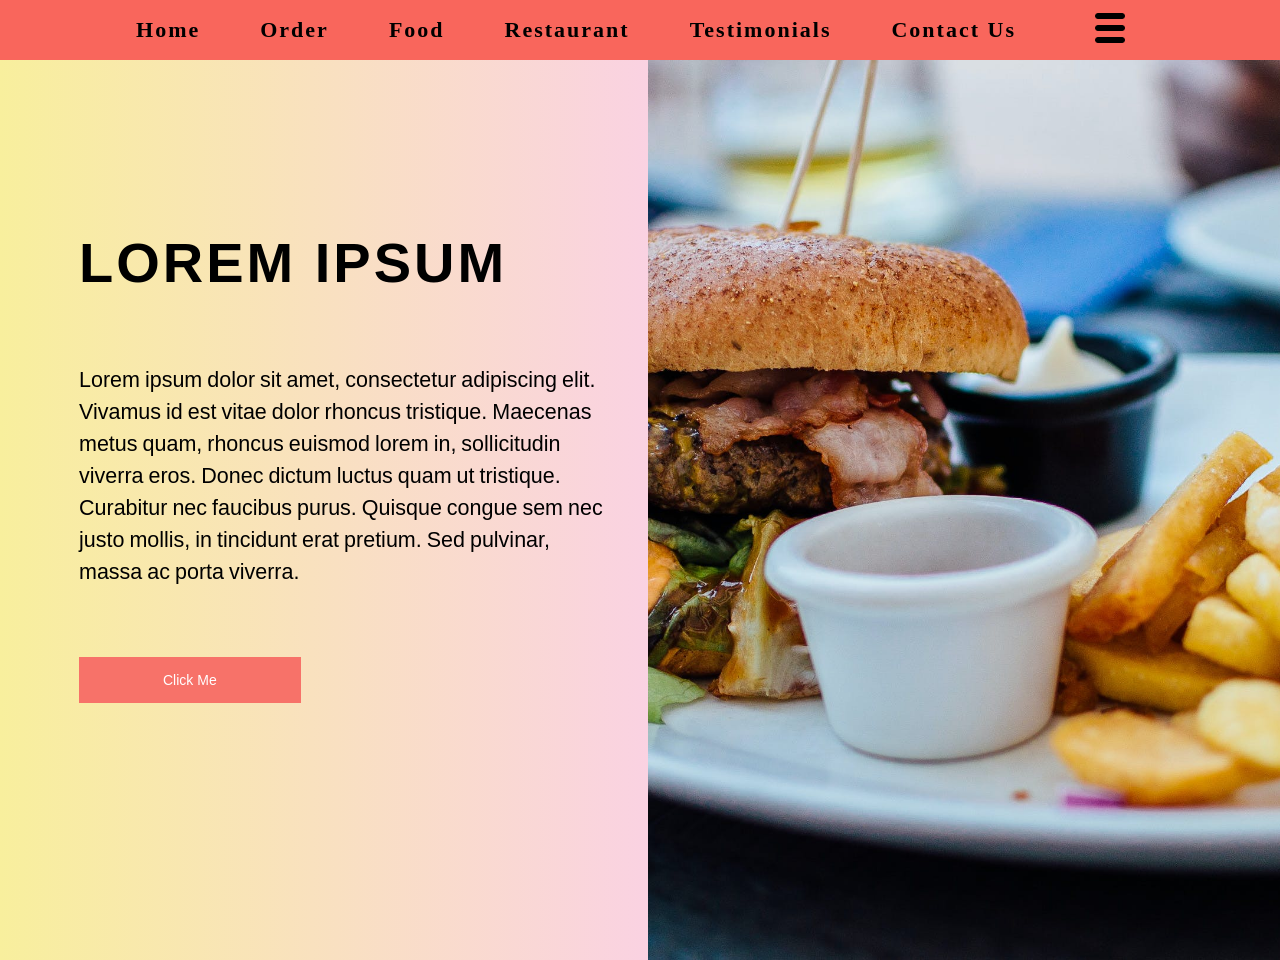
==== index.html @ 53a7e62b "image change" ====
<!-- <!DOCTYPE html>
<html>

<head>
    <style>
        body {
            margin: 0;
            font-family: Arial, Helvetica, sans-serif;
        }

        .topnav {
            overflow: hidden;
            background-color: #f9665c;
            position: sticky;
            top: 0;
            display: flex;
            justify-content: center;
            height: 60px;
            align-items: center;
            font-family: 'Times New Roman';
            font-weight: bold;
        }

        .topnav a {
            color: black;
            text-align: center;
            padding: 18px 5px;
            text-decoration: none;
            font-size: 22px;
            font-weight: bold;
            margin: 0 25px;
            line-height: 1;
            letter-spacing: 2px;
        }

        .topnav a:hover {
            color: black;
        }

        .topnav img {
            height: 48px;
            width: auto;
            padding: 40px 1px;
        }

        .container {
            display: flex;
            height: 100vh;

        }

        .content {
            flex: 0.9;
            padding: 40px;
            box-sizing: border-box;
            overflow-y: auto;
            background: linear-gradient(to right, #f8ef9d, #fad2e2);
        }

        .section-image {
            flex: 1;
            background-image: url('./pic1.jpg');
            background-size: cover;
            background-position: center;
        }

        .content h1 {
            font-size: 3.5em;
            font-family: Arial, Helvetica, sans-serif;
            letter-spacing: 3px;
            margin-top: 130px;
            margin-bottom: 12px;
            margin-left: 39px;
        }

        .content p {
            font-size: 21.5px;
            margin-top: 69px;
            margin-bottom: 53px;
            margin-left: 39px;
            font-family: Arial, Helvetica, sans-serif;
            line-height: 32px;
            box-sizing: content-box;
            font-style: normal;
            word-spacing: -1px;
        }

        .button {
            background-color: #f77269;
            border: none;
            color: white;
            padding: 15px 84px;
            text-align: center;
            text-decoration: none;
            display: inline-block;
            font-size: 14px;
            margin: 16px 2px;
            cursor: pointer;
            margin-left: 39px;
        }

        @media (max-width: 768px) {
            .container {
                flex-direction: column;
            }

            .section-image {
                height: 50vh;

            }

            .content {
                height: 50vh;
            }
        }
    </style>
</head>

<body>
    <div class="topnav">
        <a class="active" href="#home"><strong>Home</strong></a>
        <a href="#news"><strong>Order</strong></a>
        <a href="#contact">Food</a>
        <a href="#about">Restaurant</a>
        <a href="#about">Testimonials</a>
        <a href="#about">Contact Us</a>
        <a><img src="menu-bar.png" alt="menu-bar"></a>
    </div>

    <div class="container">
        <div class="content">
            <h1>LOREM IPSUM</h1>
            <p>Lorem ipsum dolor sit amet, consectetur adipiscing elit. Vivamus
                id est vitae dolor rhoncus tristique. Maecenas metus quam,
                rhoncus euismod lorem in, sollicitudin viverra eros. Donec
                dictum luctus quam ut tristique. Curabitur nec faucibus purus.
                Quisque congue sem nec justo mollis, in tincidunt erat pretium.
                Sed pulvinar, massa ac porta viverra.
            </p>
            <a href="#" class="button">Click Me</a>
        </div>

        <div class="section-image">
        </div>
    </div>
</body>

</html> -->

<!-- <!DOCTYPE html>
<html>

<head>
    <style>
        body {
            margin: 0;
            font-family: Arial, Helvetica, sans-serif;
        }

        .topnav {
            overflow: hidden;
            background-color: #f9665c;
            position: sticky;
            top: 0;
            display: flex;
            justify-content: center;
            height: 60px;
            align-items: center;
            font-family: 'Times New Roman';
            font-weight: bold;
        }

        .topnav a {
            color: black;
            text-align: center;
            padding: 18px 5px;
            text-decoration: none;
            font-size: 22px;
            font-weight: bold;
            margin: 0 25px;
            line-height: 1;
            letter-spacing: 2px;
        }

        .topnav a:hover {
            color: black;
        }

        .topnav img {
            height: 48px;
            width: auto;
            padding: 40px 1px;
        }

        .container {
            display: flex;
            height: 100vh;

        }

        .content {
            flex: 0.9;
            padding: 40px;
            box-sizing: border-box;
            overflow-y: auto;
            background: linear-gradient(to right, #f8ef9d, #fad2e2);
        }

        .section-image {
            flex: 1;
            background-image: url('./pic1.jpg');
            background-size: cover;
            background-position: center;
        }

        .content h1 {
            font-size: 3.5em;
            font-family: Arial, Helvetica, sans-serif;
            letter-spacing: 3px;
            margin-top: 130px;
            margin-bottom: 12px;
            margin-left: 39px;
        }

        .content p {
            font-size: 21.5px;
            margin-top: 69px;
            margin-bottom: 53px;
            margin-left: 39px;
            font-family: Arial, Helvetica, sans-serif;
            line-height: 32px;
            box-sizing: content-box;
            font-style: normal;
            word-spacing: -1px;
        }

        .button {
            background-color: #f77269;
            border: none;
            color: white;
            padding: 15px 84px;
            text-align: center;
            text-decoration: none;
            display: inline-block;
            font-size: 14px;
            margin: 16px 2px;
            cursor: pointer;
            margin-left: 39px;
        }

        @media (max-width: 768px) {
            .container {
                flex-direction: column;
            }

            .section-image {
                height: 50vh;

            }

            .content {
                height: 50vh;
            }
        }
    </style>
</head>

<body>
    <div class="topnav">
        <a class="active" href="#home"><strong>Home</strong></a>
        <a href="#news"><strong>Order</strong></a>
        <a href="#contact">Food</a>
        <a href="#about">Restaurant</a>
        <a href="#about">Testimonials</a>
        <a href="#about">Contact Us</a>
        <a><img src="menu-bar.png" alt="menu-bar"></a>
    </div>

    <div class="container">
        <div class="content">
            <h1>LOREM IPSUM</h1>
            <p>Lorem ipsum dolor sit amet, consectetur adipiscing elit. Vivamus
                id est vitae dolor rhoncus tristique. Maecenas metus quam,
                rhoncus euismod lorem in, sollicitudin viverra eros. Donec
                dictum luctus quam ut tristique. Curabitur nec faucibus purus.
                Quisque congue sem nec justo mollis, in tincidunt erat pretium.
                Sed pulvinar, massa ac porta viverra.
            </p>
            <a href="#" class="button">Click Me</a>
        </div>

        <div class="section-image">
        </div>
    </div>
</body>

</html> -->

<!DOCTYPE html>
<html>

<head>
    <style>
        body {
            margin: 0;
            font-family: Arial, Helvetica, sans-serif;
        }

        .topnav {
            overflow: hidden;
            background-color: #f9665c;
            position: sticky;
            top: 0;
            display: flex;
            justify-content: center;
            height: 60px;
            align-items: center;
            font-family: 'Times New Roman';
            font-weight: bold;
        }

        .topnav a {
            color: black;
            text-align: center;
            padding: 18px 5px;
            text-decoration: none;
            font-size: 22px;
            font-weight: bold;
            margin: 0 25px;
            line-height: 1;
            letter-spacing: 2px;
        }

        .topnav a:hover {
            color: black;
        }

        .topnav img {
            height: 48px;
            width: auto;
            padding: 6px 10px;
        }

        .container {
            display: flex;
            flex-direction: row;
            height: 100vh;
            box-sizing: border-box;
        }

        .content {
            flex: 0.9;
            padding: 40px;
            box-sizing: border-box;
            overflow-y: auto;
            background: linear-gradient(to right, #f8ef9d, #fad2e2);
        }

        .section-image {
            flex: 1;
            background-image: url('./pic1.jpg');
            background-size: cover;
            background-position: center;
        }

        .content h1 {
            font-size: 3.5em;
            font-family: Arial, Helvetica, sans-serif;
            letter-spacing: 3px;
            margin-top: 130px;
            margin-bottom: 12px;
            margin-left: 39px;
        }

        .content p {
            font-size: 21.5px;
            margin-top: 69px;
            margin-bottom: 53px;
            margin-left: 39px;
            font-family: Arial, Helvetica, sans-serif;
            line-height: 32px;
            box-sizing: content-box;
            font-style: normal;
            word-spacing: -1px;
        }

        .button {
            background-color: #f77269;
            border: none;
            color: white;
            padding: 15px 84px;
            text-align: center;
            text-decoration: none;
            display: inline-block;
            font-size: 14px;
            margin: 16px 2px;
            cursor: pointer;
            margin-left: 39px;
        }

        @media (max-width: 1200px) {
            .topnav a {
                font-size: 18px;
                padding: 12px 5px;
                margin: 0 15px;
            }

            .content h1 {
                font-size: 3em;
                margin-top: 100px;
            }

            .content p {
                font-size: 18px;
                margin-top: 50px;
                line-height: 28px;
            }
        }

        @media (max-width: 992px) {
            .topnav a {
                font-size: 16px;
                padding: 10px 5px;
                margin: 0 10px;
            }

            .content h1 {
                font-size: 2.5em;
                margin-top: 80px;
            }

            .content p {
                font-size: 16px;
                margin-top: 40px;
                line-height: 24px;
            }

            .button {
                padding: 10px 50px;
            }
        }

        @media (max-width: 768px) {
            .container {
                flex-direction: column;
                height: auto;
            }

            .section-image {
                height: 50vh;
                background-size: cover;
                background-position: center;
            }

            .content {
                padding: 20px;
            }

            .content h1 {
                font-size: 2em;
                margin-top: 40px;
            }

            .content p {
                font-size: 14px;
                margin-top: 30px;
                line-height: 20px;
            }

            .button {
                padding: 10px 40px;
                font-size: 12px;
            }
        }

        @media (max-width: 576px) {
            .topnav {
                flex-wrap: wrap;
            }

            .topnav a {
                font-size: 14px;
                padding: 8px 5px;
                margin: 0 5px;
            }

            .topnav img {
                height: 36px;
                padding: 6px;
            }

            .content h1 {
                font-size: 1.5em;
                margin-top: 20px;
            }

            .content p {
                font-size: 12px;
                margin-top: 20px;
                line-height: 18px;
            }

            .button {
                padding: 8px 30px;
                font-size: 10px;
            }
        }

        @media (max-width: 480px) {
            .container {
                flex-direction: column;
                height: auto;
            }

            .section-image {
                height: 40vh;
                background-size: cover;
                background-position: center;
            }

            .content {
                padding: 10px;
            }

            .content h1 {
                font-size: 1.2em;
                margin-top: 20px;
            }

            .content p {
                font-size: 12px;
                margin-top: 10px;
                line-height: 16px;
            }

            .button {
                padding: 5px 20px;
                font-size: 10px;
            }
        }
    </style>
</head>

<body>
    <div class="topnav">
        <a class="active" href="#home"><strong>Home</strong></a>
        <a href="#news"><strong>Order</strong></a>
        <a href="#contact">Food</a>
        <a href="#about">Restaurant</a>
        <a href="#about">Testimonials</a>
        <a href="#about">Contact Us</a>
        <a><img src="menu-bar.png" alt="menu-bar"></a>
    </div>

    <div class="container">
        <div class="content">
            <h1>LOREM IPSUM</h1>
            <p>Lorem ipsum dolor sit amet, consectetur adipiscing elit. Vivamus
                id est vitae dolor rhoncus tristique. Maecenas metus quam,
                rhoncus euismod lorem in, sollicitudin viverra eros. Donec
                dictum luctus quam ut tristique. Curabitur nec faucibus purus.
                Quisque congue sem nec justo mollis, in tincidunt erat pretium.
                Sed pulvinar, massa ac porta viverra.
            </p>
            <a href="#" class="button">Click Me</a>
        </div>

        <div class="section-image"></div>
    </div>
</body>

</html>


<!-- <!DOCTYPE html>
<html>

<head>
    <style>
        body {
            margin: 0;
            font-family: Arial, Helvetica, sans-serif;
        }

        .topnav {
            overflow: hidden;
            background-color: #f9665c;
            position: sticky;
            top: 0;
            display: flex;
            justify-content: center;
            height: 60px;
            align-items: center;
            font-family: 'Times New Roman';
            font-weight: bold;
        }

        .topnav a {
            color: black;
            text-align: center;
            padding: 18px 5px;
            text-decoration: none;
            font-size: 22px;
            font-weight: bold;
            margin: 0 25px;
            line-height: 1;
            letter-spacing: 2px;
        }

        .topnav a:hover {
            color: black;
        }

        .topnav img {
            height: 48px;
            width: auto;
            padding: 6px 10px;
        }

        .container {
            display: flex;
            flex-direction: row;
            height: 100vh;
            box-sizing: border-box;
        }

        .content {
            flex: 0.9;
            padding: 40px;
            box-sizing: border-box;
            overflow-y: auto;
            background: linear-gradient(to right, #f8ef9d, #fad2e2);
        }

        .section-image {
            flex: 1;
            background-image: url('./pic1.jpg');
            background-size: cover;
            background-position: center;
        }

        .content h1 {
            font-size: 3.5em;
            font-family: Arial, Helvetica, sans-serif;
            letter-spacing: 3px;
            margin-top: 130px;
            margin-bottom: 12px;
            margin-left: 39px;
        }

        .content p {
            font-size: 21.5px;
            margin-top: 69px;
            margin-bottom: 53px;
            margin-left: 39px;
            font-family: Arial, Helvetica, sans-serif;
            line-height: 32px;
            box-sizing: content-box;
            font-style: normal;
            word-spacing: -1px;
        }

        .button {
            background-color: #f77269;
            border: none;
            color: white;
            padding: 15px 84px;
            text-align: center;
            text-decoration: none;
            display: inline-block;
            font-size: 14px;
            margin: 16px 2px;
            cursor: pointer;
            margin-left: 39px;
        }

        @media (max-width: 1200px) {
            .topnav a {
                font-size: 18px;
                padding: 12px 5px;
                margin: 0 15px;
            }

            .content h1 {
                font-size: 3em;
                margin-top: 100px;
            }

            .content p {
                font-size: 18px;
                margin-top: 50px;
                line-height: 28px;
            }
        }

        @media (max-width: 992px) {
            .topnav a {
                font-size: 16px;
                padding: 10px 5px;
                margin: 0 10px;
            }

            .content h1 {
                font-size: 2.5em;
                margin-top: 80px;
            }

            .content p {
                font-size: 16px;
                margin-top: 40px;
                line-height: 24px;
            }

            .button {
                padding: 10px 50px;
            }
        }

        @media (max-width: 768px) {
            .container {
                flex-direction: column;
            }

            .section-image {
                height: 50vh;
            }

            .content {
                height: 50vh;
                padding: 20px;
            }

            .content h1 {
                font-size: 2em;
                margin-top: 40px;
            }

            .content p {
                font-size: 14px;
                margin-top: 30px;
                line-height: 20px;
            }

            .button {
                padding: 10px 40px;
                font-size: 12px;
            }
        }

        @media (max-width: 576px) {
            .topnav {
                flex-wrap: wrap;
            }

            .topnav a {
                font-size: 14px;
                padding: 8px 5px;
                margin: 0 5px;
            }

            .topnav img {
                height: 36px;
                padding: 6px;
            }

            .content h1 {
                font-size: 1.5em;
                margin-top: 20px;
            }

            .content p {
                font-size: 12px;
                margin-top: 20px;
                line-height: 18px;
            }

            .button {
                padding: 8px 30px;
                font-size: 10px;
            }
        }

        @media (max-width: 480px) {
            .container {
                flex-direction: column;
            }

            .section-image {
                height: 40vh;
                background-size: cover;
                background-position: center;
            }

            .content {
                height: 60vh;
                padding: 10px;
            }

            .content h1 {
                font-size: 1.2em;
                margin-top: 20px;
            }

            .content p {
                font-size: 12px;
                margin-top: 10px;
                line-height: 16px;
            }

            .button {
                padding: 5px 20px;
                font-size: 10px;
            }
        }
    </style>
</head>

<body>
    <div class="topnav">
        <a class="active" href="#home"><strong>Home</strong></a>
        <a href="#news"><strong>Order</strong></a>
        <a href="#contact">Food</a>
        <a href="#about">Restaurant</a>
        <a href="#about">Testimonials</a>
        <a href="#about">Contact Us</a>
        <a><img src="menu-bar.png" alt="menu-bar"></a>
    </div>

    <div class="container">
        <div class="content">
            <h1>LOREM IPSUM</h1>
            <p>Lorem ipsum dolor sit amet, consectetur adipiscing elit. Vivamus
                id est vitae dolor rhoncus tristique. Maecenas metus quam,
                rhoncus euismod lorem in, sollicitudin viverra eros. Donec
                dictum luctus quam ut tristique. Curabitur nec faucibus purus.
                Quisque congue sem nec justo mollis, in tincidunt erat pretium.
                Sed pulvinar, massa ac porta viverra.
            </p>
            <a href="#" class="button">Click Me</a>
        </div>

        <div class="section-image"></div>
    </div>
</body>

</html> -->


<!-- <!DOCTYPE html>
<html>

<head>
    <style>
        body {
            margin: 0;
            font-family: Arial, Helvetica, sans-serif;
        }

        .topnav {
            overflow: hidden;
            background-color: #f9665c;
            position: sticky;
            top: 0;
            display: flex;
            justify-content: center;
            height: 60px;
            align-items: center;
            font-family: 'Times New Roman';
            font-weight: bold;
        }

        .topnav a {
            color: black;
            text-align: center;
            padding: 18px 5px;
            text-decoration: none;
            font-size: 22px;
            font-weight: bold;
            margin: 0 25px;
            line-height: 1;
            letter-spacing: 2px;
        }

        .topnav a:hover {
            color: black;
        }

        .topnav img {
            height: 48px;
            width: auto;
            padding: 6px 10px;
        }

        .container {
            display: flex;
            flex-direction: row;
            height: 100vh;
            box-sizing: border-box;
        }

        .content {
            flex: 0.9;
            padding: 40px;
            box-sizing: border-box;
            overflow-y: auto;
            background: linear-gradient(to right, #f8ef9d, #fad2e2);
        }

        .section-image {
            flex: 1;
            background-image: url('./pic1.jpg');
            background-size: cover;
            background-position: center;
        }

        .content h1 {
            font-size: 3.5em;
            font-family: Arial, Helvetica, sans-serif;
            letter-spacing: 3px;
            margin-top: 130px;
            margin-bottom: 12px;
            margin-left: 39px;
        }

        .content p {
            font-size: 21.5px;
            margin-top: 69px;
            margin-bottom: 53px;
            margin-left: 39px;
            font-family: Arial, Helvetica, sans-serif;
            line-height: 32px;
            box-sizing: content-box;
            font-style: normal;
            word-spacing: -1px;
        }

        .button {
            background-color: #f77269;
            border: none;
            color: white;
            padding: 15px 84px;
            text-align: center;
            text-decoration: none;
            display: inline-block;
            font-size: 14px;
            margin: 16px 2px;
            cursor: pointer;
            margin-left: 39px;
        }

        @media (max-width: 1200px) {
            .topnav a {
                font-size: 18px;
                padding: 12px 5px;
                margin: 0 15px;
            }

            .content h1 {
                font-size: 3em;
                margin-top: 100px;
            }

            .content p {
                font-size: 18px;
                margin-top: 50px;
                line-height: 28px;
            }
        }

        @media (max-width: 992px) {
            .topnav a {
                font-size: 16px;
                padding: 10px 5px;
                margin: 0 10px;
            }

            .content h1 {
                font-size: 2.5em;
                margin-top: 80px;
            }

            .content p {
                font-size: 16px;
                margin-top: 40px;
                line-height: 24px;
            }

            .button {
                padding: 10px 50px;
            }
        }

        @media (max-width: 768px) {
            .container {
                flex-direction: column;
            }

            .section-image {
                height: 50vh;
            }

            .content {
                height: 50vh;
                padding: 20px;
            }

            .content h1 {
                font-size: 2em;
                margin-top: 40px;
            }

            .content p {
                font-size: 14px;
                margin-top: 30px;
                line-height: 20px;
            }

            .button {
                padding: 10px 40px;
                font-size: 12px;
            }
        }

        @media (max-width: 576px) {
            .topnav {
                flex-wrap: wrap;
            }

            .topnav a {
                font-size: 14px;
                padding: 8px 5px;
                margin: 0 5px;
            }

            .topnav img {
                height: 36px;
                padding: 6px;
            }

            .content h1 {
                font-size: 1.5em;
                margin-top: 20px;
            }

            .content p {
                font-size: 12px;
                margin-top: 20px;
                line-height: 18px;
            }

            .button {
                padding: 8px 30px;
                font-size: 10px;
            }
        }

        @media (max-width: 480px) {
            .container {
                flex-direction: column;
            }

            .section-image {
                height: 40vh;
                background-size: contain;
            }

            .content {
                height: 60vh;
                padding: 10px;
            }

            .content h1 {
                font-size: 1.2em;
                margin-top: 20px;
            }

            .content p {
                font-size: 12px;
                margin-top: 10px;
                line-height: 16px;
            }

            .button {
                padding: 5px 20px;
                font-size: 10px;
            }
        }
    </style>
</head>

<body>
    <div class="topnav">
        <a class="active" href="#home"><strong>Home</strong></a>
        <a href="#news"><strong>Order</strong></a>
        <a href="#contact">Food</a>
        <a href="#about">Restaurant</a>
        <a href="#about">Testimonials</a>
        <a href="#about">Contact Us</a>
        <a><img src="menu-bar.png" alt="menu-bar"></a>
    </div>

    <div class="container">
        <div class="content">
            <h1>LOREM IPSUM</h1>
            <p>Lorem ipsum dolor sit amet, consectetur adipiscing elit. Vivamus
                id est vitae dolor rhoncus tristique. Maecenas metus quam,
                rhoncus euismod lorem in, sollicitudin viverra eros. Donec
                dictum luctus quam ut tristique. Curabitur nec faucibus purus.
                Quisque congue sem nec justo mollis, in tincidunt erat pretium.
                Sed pulvinar, massa ac porta viverra.
            </p>
            <a href="#" class="button">Click Me</a>
        </div>

        <div class="section-image"></div>
    </div>
</body>

</html> -->
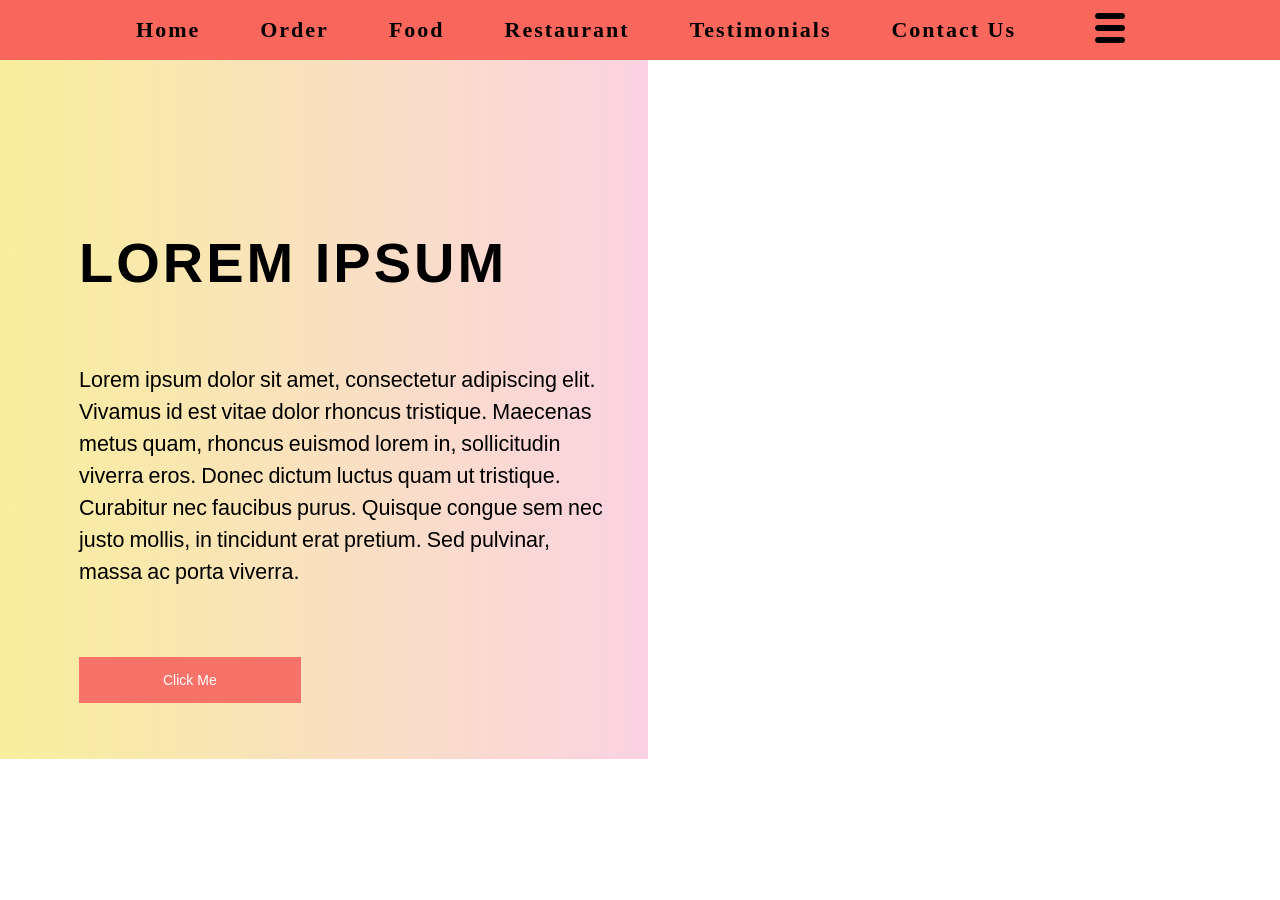
==== commit 7982a4cc: "change in height" ====
--- a/index.html
+++ b/index.html
@@ -344,7 +344,7 @@
         .container {
             display: flex;
             flex-direction: row;
-            height: 100vh;
+            /* height: 100vh; */
             box-sizing: border-box;
         }
 
@@ -361,6 +361,7 @@
             background-image: url('./pic1.jpg');
             background-size: cover;
             background-position: center;
+            height: 100%;
         }
 
         .content h1 {
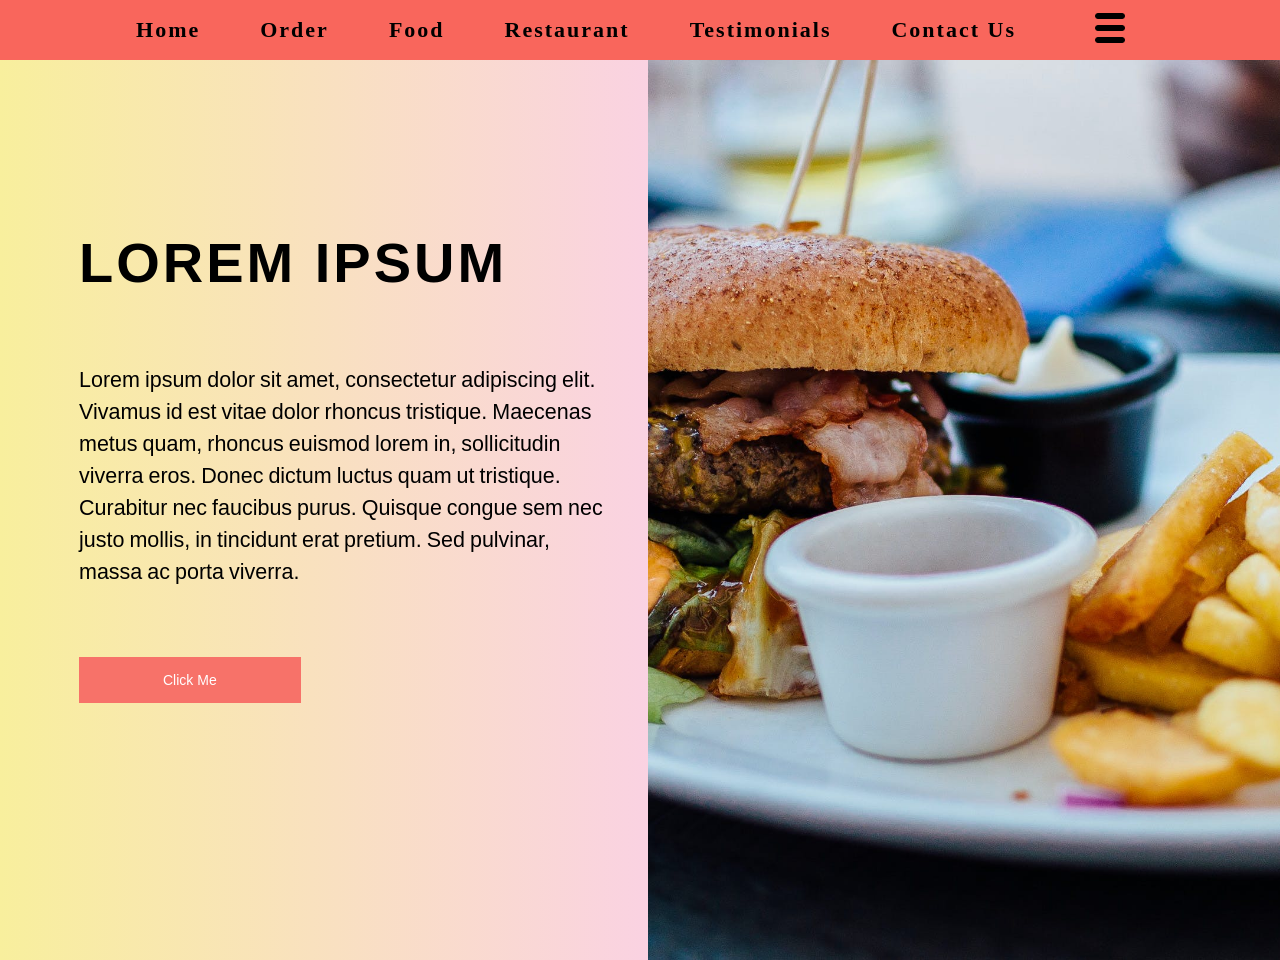
==== commit 49b00492: "chang" ====
--- a/index.html
+++ b/index.html
@@ -296,10 +296,12 @@
 
 </html> -->
 
-<!DOCTYPE html>
+<!-- <!DOCTYPE html>
 <html>
 
 <head>
+    <meta charset="UTF-8">
+    <meta name="viewport" content="width=device-width, initial-scale=1.0">
     <style>
         body {
             margin: 0;
@@ -570,13 +572,15 @@
     </div>
 </body>
 
-</html>
-
-
-<!-- <!DOCTYPE html>
+</html> -->
+
+
+<!DOCTYPE html>
 <html>
 
 <head>
+    <meta charset="UTF-8">
+    <meta name="viewport" content="width=device-width, initial-scale=1.0">
     <style>
         body {
             margin: 0;
@@ -844,7 +848,7 @@
     </div>
 </body>
 
-</html> -->
+</html>
 
 
 <!-- <!DOCTYPE html>
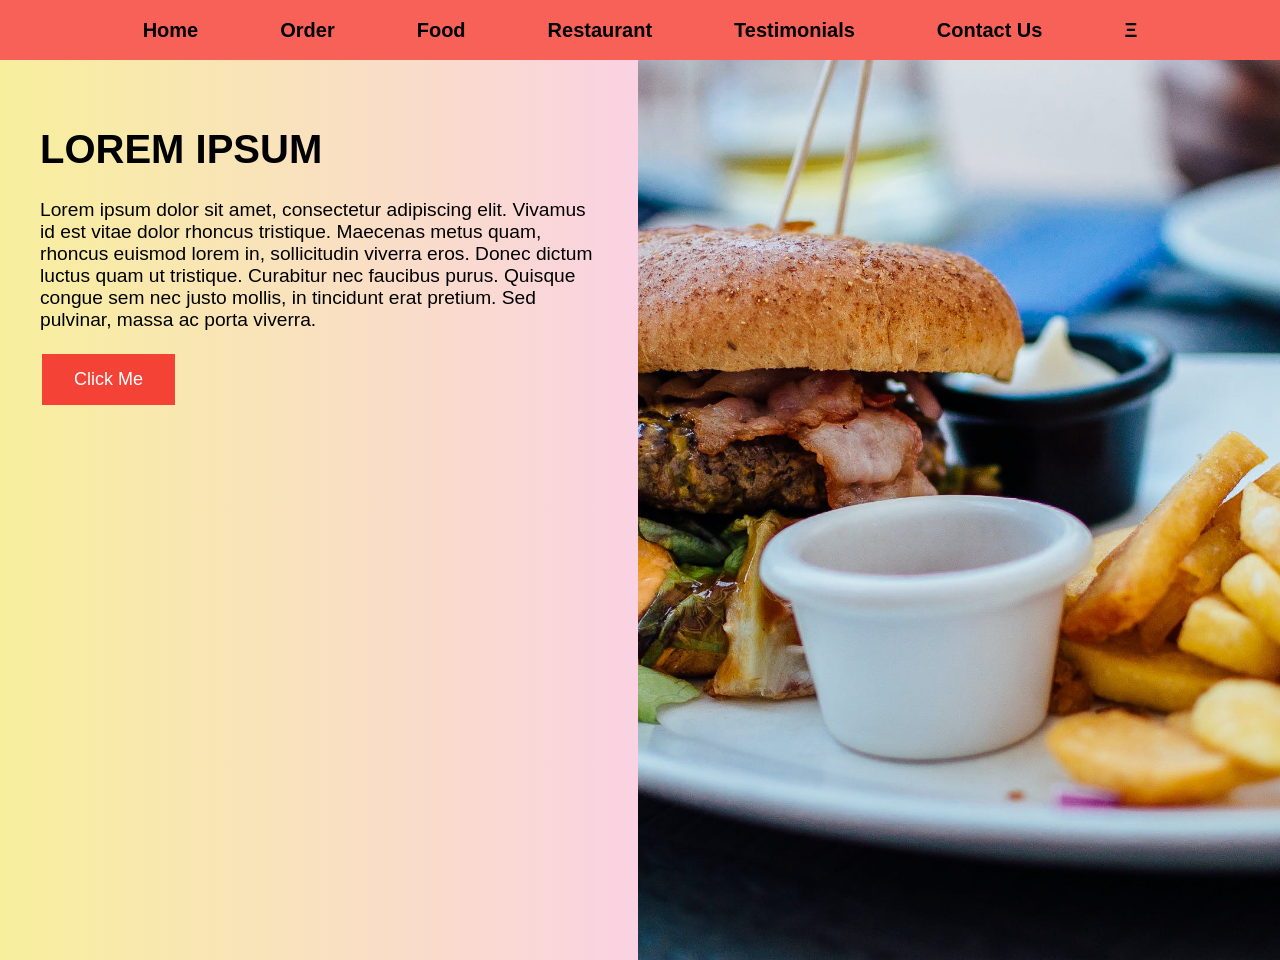
==== commit dbd57387: "chan" ====
--- a/index.html
+++ b/index.html
@@ -575,7 +575,7 @@
 </html> -->
 
 
-<!DOCTYPE html>
+<!-- <!DOCTYPE html>
 <html>
 
 <head>
@@ -848,12 +848,10 @@
     </div>
 </body>
 
-</html>
-
-
-<!-- <!DOCTYPE html>
+</html> -->
+
+<!DOCTYPE html>
 <html>
-
 <head>
     <style>
         body {
@@ -863,48 +861,37 @@
 
         .topnav {
             overflow: hidden;
-            background-color: #f9665c;
+            background-color: #f86157;
             position: sticky;
             top: 0;
             display: flex;
             justify-content: center;
             height: 60px;
             align-items: center;
-            font-family: 'Times New Roman';
-            font-weight: bold;
         }
 
         .topnav a {
             color: black;
             text-align: center;
-            padding: 18px 5px;
+            padding: 20px 16px;
             text-decoration: none;
-            font-size: 22px;
+            font-size: 20px;
             font-weight: bold;
             margin: 0 25px;
             line-height: 1;
-            letter-spacing: 2px;
         }
 
         .topnav a:hover {
             color: black;
-        }
-
-        .topnav img {
-            height: 48px;
-            width: auto;
-            padding: 6px 10px;
         }
 
         .container {
             display: flex;
-            flex-direction: row;
             height: 100vh;
-            box-sizing: border-box;
         }
 
         .content {
-            flex: 0.9;
+            flex: 1;
             padding: 40px;
             box-sizing: border-box;
             overflow-y: auto;
@@ -912,87 +899,61 @@
         }
 
         .section-image {
-            flex: 1;
+            flex: 1.15;
             background-image: url('./pic1.jpg');
             background-size: cover;
             background-position: center;
         }
 
         .content h1 {
-            font-size: 3.5em;
-            font-family: Arial, Helvetica, sans-serif;
-            letter-spacing: 3px;
-            margin-top: 130px;
-            margin-bottom: 12px;
-            margin-left: 39px;
+            font-size: 2.5em;
         }
 
         .content p {
-            font-size: 21.5px;
-            margin-top: 69px;
-            margin-bottom: 53px;
-            margin-left: 39px;
-            font-family: Arial, Helvetica, sans-serif;
-            line-height: 32px;
-            box-sizing: content-box;
-            font-style: normal;
-            word-spacing: -1px;
+            font-size: 1.2em;
         }
 
         .button {
-            background-color: #f77269;
+            background-color: #f44336;
             border: none;
             color: white;
-            padding: 15px 84px;
+            padding: 15px 32px;
             text-align: center;
             text-decoration: none;
             display: inline-block;
-            font-size: 14px;
-            margin: 16px 2px;
+            font-size: 18px;
+            margin: 4px 2px;
             cursor: pointer;
-            margin-left: 39px;
-        }
-
-        @media (max-width: 1200px) {
-            .topnav a {
-                font-size: 18px;
-                padding: 12px 5px;
-                margin: 0 15px;
-            }
-
-            .content h1 {
-                font-size: 3em;
-                margin-top: 100px;
-            }
-
-            .content p {
-                font-size: 18px;
-                margin-top: 50px;
-                line-height: 28px;
-            }
-        }
-
-        @media (max-width: 992px) {
-            .topnav a {
-                font-size: 16px;
-                padding: 10px 5px;
-                margin: 0 10px;
-            }
-
-            .content h1 {
-                font-size: 2.5em;
-                margin-top: 80px;
-            }
-
-            .content p {
-                font-size: 16px;
-                margin-top: 40px;
-                line-height: 24px;
-            }
-
-            .button {
-                padding: 10px 50px;
-            }
+        }
+
+        .button:hover {
+            background-color: #ddd;
+            color: black;
+        }
+
+        .button2 {
+            background-color: #4CAF50;
+            border: none;
+            color: white;
+            padding: 15px 32px;
+            text-align: center;
+            text-decoration: none;
+            display: inline-block;
+            font-size: 18px;
+            margin: 4px 2px;
+            cursor: pointer;
+        }
+
+        .border-line {
+            width: 100%;
+            height: 15px;
+            background-color: #171313;
+            margin: 20px 0;
+        }
+
+        .button2:hover {
+            background-color: #ddd;
+            color: black;
         }
 
         @media (max-width: 768px) {
@@ -1006,93 +967,37 @@
 
             .content {
                 height: 50vh;
-                padding: 20px;
-            }
-
-            .content h1 {
-                font-size: 2em;
-                margin-top: 40px;
-            }
-
-            .content p {
-                font-size: 14px;
-                margin-top: 30px;
-                line-height: 20px;
-            }
-
-            .button {
-                padding: 10px 40px;
-                font-size: 12px;
-            }
-        }
-
-        @media (max-width: 576px) {
-            .topnav {
-                flex-wrap: wrap;
-            }
-
-            .topnav a {
-                font-size: 14px;
-                padding: 8px 5px;
-                margin: 0 5px;
-            }
-
-            .topnav img {
-                height: 36px;
-                padding: 6px;
-            }
-
-            .content h1 {
-                font-size: 1.5em;
-                margin-top: 20px;
-            }
-
-            .content p {
-                font-size: 12px;
-                margin-top: 20px;
-                line-height: 18px;
-            }
-
-            .button {
-                padding: 8px 30px;
-                font-size: 10px;
-            }
-        }
-
-        @media (max-width: 480px) {
-            .container {
-                flex-direction: column;
-            }
-
-            .section-image {
-                height: 40vh;
-                background-size: contain;
-            }
-
-            .content {
-                height: 60vh;
-                padding: 10px;
-            }
-
-            .content h1 {
-                font-size: 1.2em;
-                margin-top: 20px;
-            }
-
-            .content p {
-                font-size: 12px;
-                margin-top: 10px;
-                line-height: 16px;
-            }
-
-            .button {
-                padding: 5px 20px;
-                font-size: 10px;
-            }
+            }
+        }
+
+        .bottom-container {
+            display: grid;
+            grid-template-columns: 1fr 1fr;
+            height: 50vh;
+        }
+
+        .image-container {
+            display: grid;
+            grid-template-rows: 1fr 1fr;
+            grid-template-columns: 1fr 1fr;
+            gap: 10px;
+            padding: 10px;
+            max-width: 600px; /* Set a max-width */
+            margin: 0 auto; /* Center the container */
+        }
+
+        .image-container img {
+            width: 100%;
+            height: auto; /* Maintain aspect ratio */
+            object-fit: cover;
+        }
+
+        .large-image {
+            grid-column: span 2;
+            grid-row: span 2;
         }
     </style>
 </head>
-
 <body>
     <div class="topnav">
         <a class="active" href="#home"><strong>Home</strong></a>
@@ -1101,7 +1006,7 @@
         <a href="#about">Restaurant</a>
         <a href="#about">Testimonials</a>
         <a href="#about">Contact Us</a>
-        <a><img src="menu-bar.png" alt="menu-bar"></a>
+        <a><span class="menu-icon">Ξ</span></a>
     </div>
 
     <div class="container">
@@ -1120,5 +1025,4 @@
         <div class="section-image"></div>
     </div>
 </body>
-
-</html> -->
+</html>
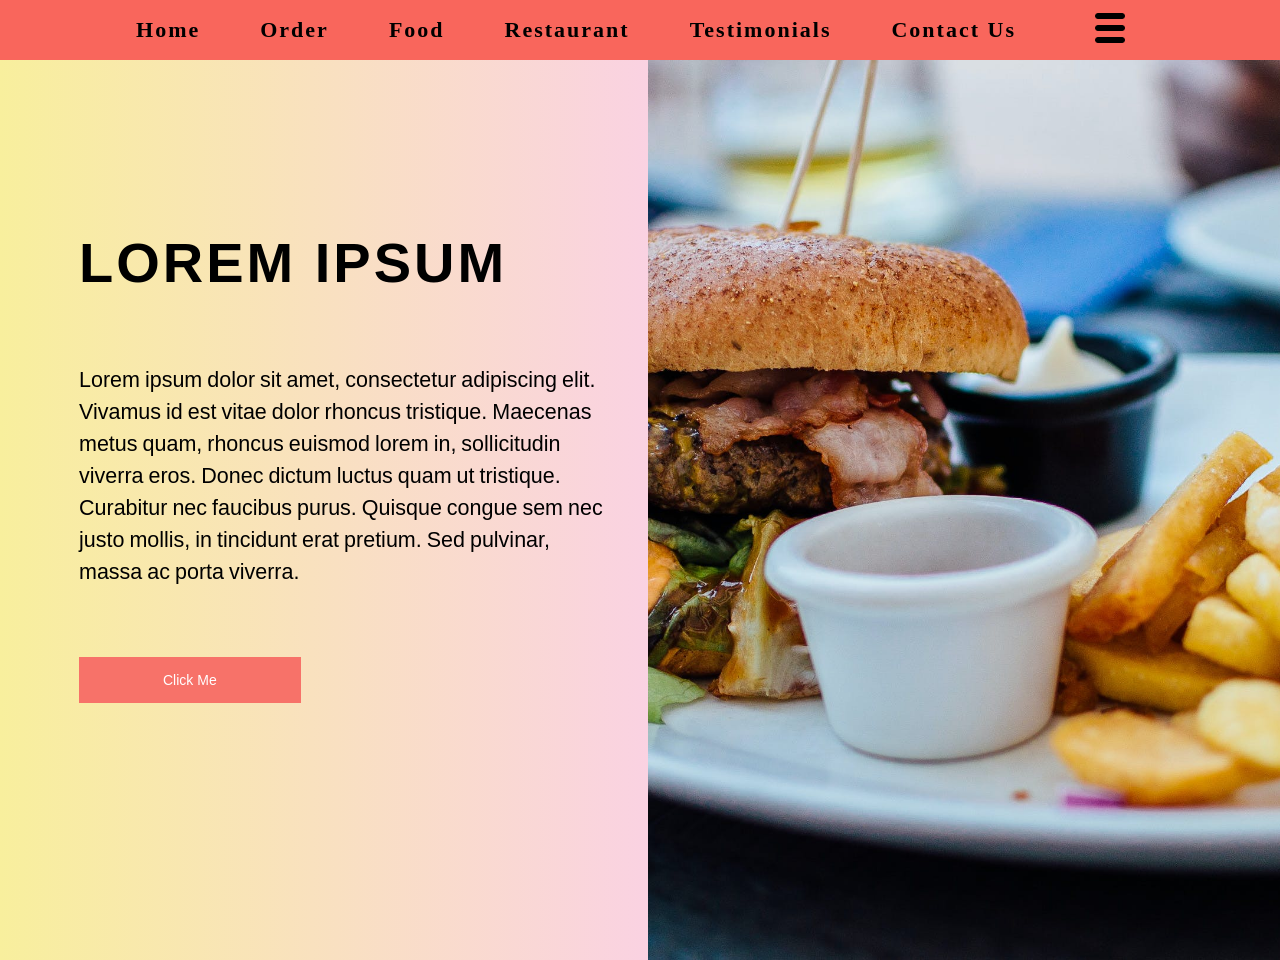
==== commit c0c50e67: "added file" ====
--- a/index.html
+++ b/index.html
@@ -575,14 +575,16 @@
 </html> -->
 
 
-<!-- <!DOCTYPE html>
-<html>
+<!DOCTYPE html>
+<html lang="en">
 
 <head>
     <meta charset="UTF-8">
+    <meta http-equiv="X-UA-Compatible" content="IE=edge">
     <meta name="viewport" content="width=device-width, initial-scale=1.0">
-    <style>
-        body {
+    <link rel="stylesheet" href="style.css">
+    <!-- <style>
+        /* body {
             margin: 0;
             font-family: Arial, Helvetica, sans-serif;
         }
@@ -815,9 +817,9 @@
             .button {
                 padding: 5px 20px;
                 font-size: 10px;
-            }
-        }
-    </style>
+            } */
+        /* } */
+    </style> -->
 </head>
 
 <body>
@@ -848,181 +850,6 @@
     </div>
 </body>
 
-</html> -->
-
-<!DOCTYPE html>
-<html>
-<head>
-    <style>
-        body {
-            margin: 0;
-            font-family: Arial, Helvetica, sans-serif;
-        }
-
-        .topnav {
-            overflow: hidden;
-            background-color: #f86157;
-            position: sticky;
-            top: 0;
-            display: flex;
-            justify-content: center;
-            height: 60px;
-            align-items: center;
-        }
-
-        .topnav a {
-            color: black;
-            text-align: center;
-            padding: 20px 16px;
-            text-decoration: none;
-            font-size: 20px;
-            font-weight: bold;
-            margin: 0 25px;
-            line-height: 1;
-        }
-
-        .topnav a:hover {
-            color: black;
-        }
-
-        .container {
-            display: flex;
-            height: 100vh;
-        }
-
-        .content {
-            flex: 1;
-            padding: 40px;
-            box-sizing: border-box;
-            overflow-y: auto;
-            background: linear-gradient(to right, #f8ef9d, #fad2e2);
-        }
-
-        .section-image {
-            flex: 1.15;
-            background-image: url('./pic1.jpg');
-            background-size: cover;
-            background-position: center;
-        }
-
-        .content h1 {
-            font-size: 2.5em;
-        }
-
-        .content p {
-            font-size: 1.2em;
-        }
-
-        .button {
-            background-color: #f44336;
-            border: none;
-            color: white;
-            padding: 15px 32px;
-            text-align: center;
-            text-decoration: none;
-            display: inline-block;
-            font-size: 18px;
-            margin: 4px 2px;
-            cursor: pointer;
-        }
-
-        .button:hover {
-            background-color: #ddd;
-            color: black;
-        }
-
-        .button2 {
-            background-color: #4CAF50;
-            border: none;
-            color: white;
-            padding: 15px 32px;
-            text-align: center;
-            text-decoration: none;
-            display: inline-block;
-            font-size: 18px;
-            margin: 4px 2px;
-            cursor: pointer;
-        }
-
-        .border-line {
-            width: 100%;
-            height: 15px;
-            background-color: #171313;
-            margin: 20px 0;
-        }
-
-        .button2:hover {
-            background-color: #ddd;
-            color: black;
-        }
-
-        @media (max-width: 768px) {
-            .container {
-                flex-direction: column;
-            }
-
-            .section-image {
-                height: 50vh;
-            }
-
-            .content {
-                height: 50vh;
-            }
-        }
-
-        .bottom-container {
-            display: grid;
-            grid-template-columns: 1fr 1fr;
-            height: 50vh;
-        }
-
-        .image-container {
-            display: grid;
-            grid-template-rows: 1fr 1fr;
-            grid-template-columns: 1fr 1fr;
-            gap: 10px;
-            padding: 10px;
-            max-width: 600px; /* Set a max-width */
-            margin: 0 auto; /* Center the container */
-        }
-
-        .image-container img {
-            width: 100%;
-            height: auto; /* Maintain aspect ratio */
-            object-fit: cover;
-        }
-
-        .large-image {
-            grid-column: span 2;
-            grid-row: span 2;
-        }
-    </style>
-</head>
-<body>
-    <div class="topnav">
-        <a class="active" href="#home"><strong>Home</strong></a>
-        <a href="#news"><strong>Order</strong></a>
-        <a href="#contact">Food</a>
-        <a href="#about">Restaurant</a>
-        <a href="#about">Testimonials</a>
-        <a href="#about">Contact Us</a>
-        <a><span class="menu-icon">Ξ</span></a>
-    </div>
-
-    <div class="container">
-        <div class="content">
-            <h1>LOREM IPSUM</h1>
-            <p>Lorem ipsum dolor sit amet, consectetur adipiscing elit. Vivamus
-                id est vitae dolor rhoncus tristique. Maecenas metus quam,
-                rhoncus euismod lorem in, sollicitudin viverra eros. Donec
-                dictum luctus quam ut tristique. Curabitur nec faucibus purus.
-                Quisque congue sem nec justo mollis, in tincidunt erat pretium.
-                Sed pulvinar, massa ac porta viverra.
-            </p>
-            <a href="#" class="button">Click Me</a>
-        </div>
-
-        <div class="section-image"></div>
-    </div>
-</body>
 </html>
+
+
--- a/style.css
+++ b/style.css
@@ -0,0 +1,235 @@
+body {
+    margin: 0;
+    font-family: Arial, Helvetica, sans-serif;
+}
+
+.topnav {
+    overflow: hidden;
+    background-color: #f9665c;
+    position: sticky;
+    top: 0;
+    display: flex;
+    justify-content: center;
+    height: 60px;
+    align-items: center;
+    font-family: 'Times New Roman';
+    font-weight: bold;
+}
+
+.topnav a {
+    color: black;
+    text-align: center;
+    padding: 18px 5px;
+    text-decoration: none;
+    font-size: 22px;
+    font-weight: bold;
+    margin: 0 25px;
+    line-height: 1;
+    letter-spacing: 2px;
+}
+
+.topnav a:hover {
+    color: black;
+}
+
+.topnav img {
+    height: 48px;
+    width: auto;
+    padding: 6px 10px;
+}
+
+.container {
+    display: flex;
+    flex-direction: row;
+    height: 100vh;
+    box-sizing: border-box;
+}
+
+.content {
+    flex: 0.9;
+    padding: 40px;
+    box-sizing: border-box;
+    overflow-y: auto;
+    background: linear-gradient(to right, #f8ef9d, #fad2e2);
+}
+
+.section-image {
+    flex: 1;
+    background-image: url('./pic1.jpg');
+    background-size: cover;
+    background-position: center;
+}
+
+.content h1 {
+    font-size: 3.5em;
+    font-family: Arial, Helvetica, sans-serif;
+    letter-spacing: 3px;
+    margin-top: 130px;
+    margin-bottom: 12px;
+    margin-left: 39px;
+}
+
+.content p {
+    font-size: 21.5px;
+    margin-top: 69px;
+    margin-bottom: 53px;
+    margin-left: 39px;
+    font-family: Arial, Helvetica, sans-serif;
+    line-height: 32px;
+    box-sizing: content-box;
+    font-style: normal;
+    word-spacing: -1px;
+}
+
+.button {
+    background-color: #f77269;
+    border: none;
+    color: white;
+    padding: 15px 84px;
+    text-align: center;
+    text-decoration: none;
+    display: inline-block;
+    font-size: 14px;
+    margin: 16px 2px;
+    cursor: pointer;
+    margin-left: 39px;
+}
+
+@media (max-width: 1200px) {
+    .topnav a {
+        font-size: 18px;
+        padding: 12px 5px;
+        margin: 0 15px;
+    }
+
+    .content h1 {
+        font-size: 3em;
+        margin-top: 100px;
+    }
+
+    .content p {
+        font-size: 18px;
+        margin-top: 50px;
+        line-height: 28px;
+    }
+}
+
+@media (max-width: 992px) {
+    .topnav a {
+        font-size: 16px;
+        padding: 10px 5px;
+        margin: 0 10px;
+    }
+
+    .content h1 {
+        font-size: 2.5em;
+        margin-top: 80px;
+    }
+
+    .content p {
+        font-size: 16px;
+        margin-top: 40px;
+        line-height: 24px;
+    }
+
+    .button {
+        padding: 10px 50px;
+    }
+}
+
+@media (max-width: 768px) {
+    .container {
+        flex-direction: column;
+    }
+
+    .section-image {
+        height: 50vh;
+    }
+
+    .content {
+        height: 50vh;
+        padding: 20px;
+    }
+
+    .content h1 {
+        font-size: 2em;
+        margin-top: 40px;
+    }
+
+    .content p {
+        font-size: 14px;
+        margin-top: 30px;
+        line-height: 20px;
+    }
+
+    .button {
+        padding: 10px 40px;
+        font-size: 12px;
+    }
+}
+
+@media (max-width: 576px) {
+    .topnav {
+        flex-wrap: wrap;
+    }
+
+    .topnav a {
+        font-size: 14px;
+        padding: 8px 5px;
+        margin: 0 5px;
+    }
+
+    .topnav img {
+        height: 36px;
+        padding: 6px;
+    }
+
+    .content h1 {
+        font-size: 1.5em;
+        margin-top: 20px;
+    }
+
+    .content p {
+        font-size: 12px;
+        margin-top: 20px;
+        line-height: 18px;
+    }
+
+    .button {
+        padding: 8px 30px;
+        font-size: 10px;
+    }
+}
+
+@media (max-width: 480px) {
+    .container {
+        flex-direction: column;
+    }
+
+    .section-image {
+        height: 40vh;
+        background-size: cover;
+        background-position: center;
+    }
+
+    .content {
+        height: 60vh;
+        padding: 10px;
+    }
+
+    .content h1 {
+        font-size: 1.2em;
+        margin-top: 20px;
+    }
+
+    .content p {
+        font-size: 12px;
+        margin-top: 10px;
+        line-height: 16px;
+    }
+
+    .button {
+        padding: 5px 20px;
+        font-size: 10px;
+    }
+}
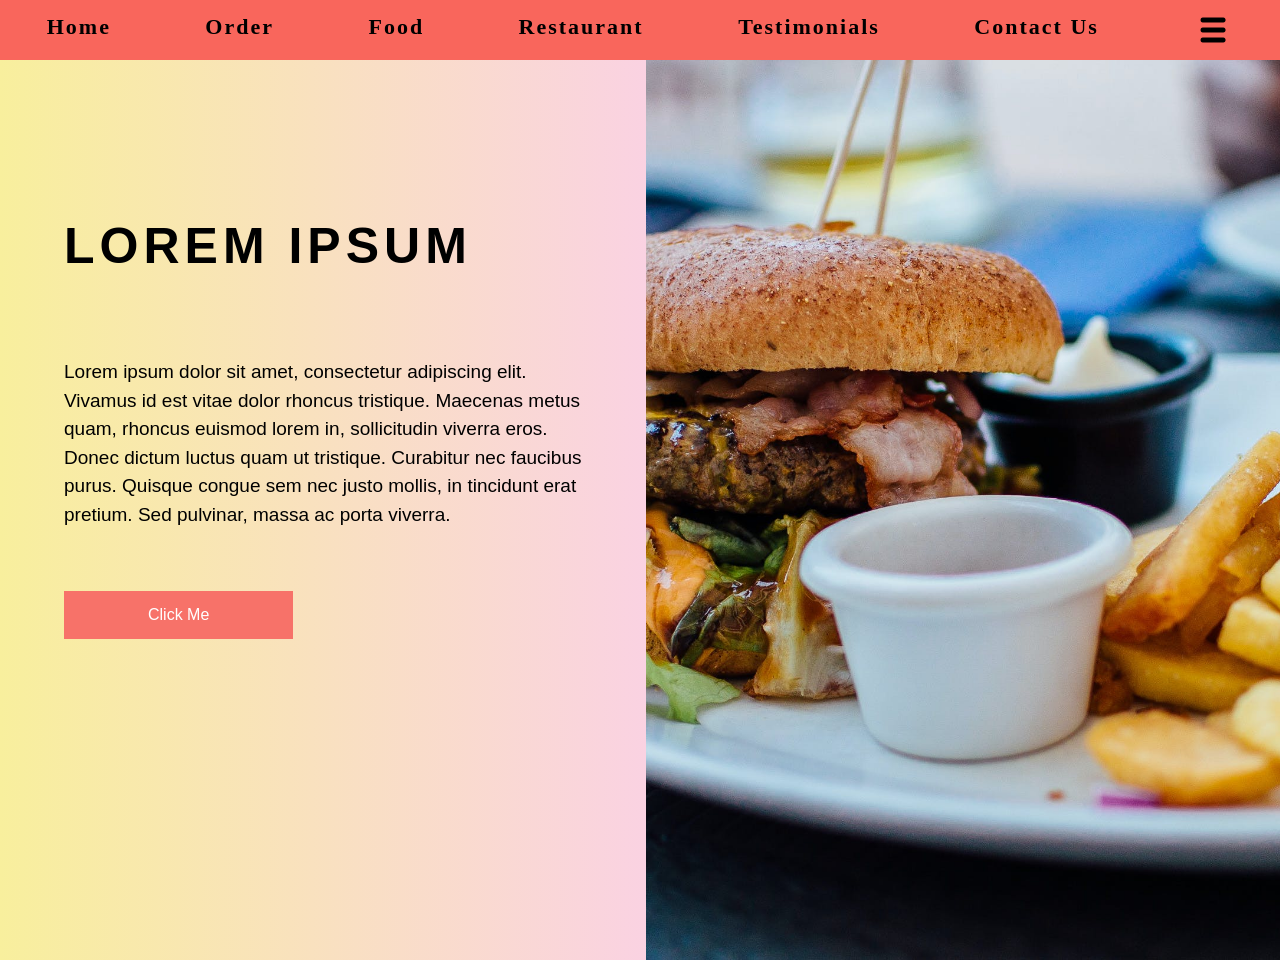
==== commit ff380b86: "final" ====
--- a/index.html
+++ b/index.html
@@ -1,855 +1,50 @@
-<!-- <!DOCTYPE html>
-<html>
-
-<head>
-    <style>
-        body {
-            margin: 0;
-            font-family: Arial, Helvetica, sans-serif;
-        }
-
-        .topnav {
-            overflow: hidden;
-            background-color: #f9665c;
-            position: sticky;
-            top: 0;
-            display: flex;
-            justify-content: center;
-            height: 60px;
-            align-items: center;
-            font-family: 'Times New Roman';
-            font-weight: bold;
-        }
-
-        .topnav a {
-            color: black;
-            text-align: center;
-            padding: 18px 5px;
-            text-decoration: none;
-            font-size: 22px;
-            font-weight: bold;
-            margin: 0 25px;
-            line-height: 1;
-            letter-spacing: 2px;
-        }
-
-        .topnav a:hover {
-            color: black;
-        }
-
-        .topnav img {
-            height: 48px;
-            width: auto;
-            padding: 40px 1px;
-        }
-
-        .container {
-            display: flex;
-            height: 100vh;
-
-        }
-
-        .content {
-            flex: 0.9;
-            padding: 40px;
-            box-sizing: border-box;
-            overflow-y: auto;
-            background: linear-gradient(to right, #f8ef9d, #fad2e2);
-        }
-
-        .section-image {
-            flex: 1;
-            background-image: url('./pic1.jpg');
-            background-size: cover;
-            background-position: center;
-        }
-
-        .content h1 {
-            font-size: 3.5em;
-            font-family: Arial, Helvetica, sans-serif;
-            letter-spacing: 3px;
-            margin-top: 130px;
-            margin-bottom: 12px;
-            margin-left: 39px;
-        }
-
-        .content p {
-            font-size: 21.5px;
-            margin-top: 69px;
-            margin-bottom: 53px;
-            margin-left: 39px;
-            font-family: Arial, Helvetica, sans-serif;
-            line-height: 32px;
-            box-sizing: content-box;
-            font-style: normal;
-            word-spacing: -1px;
-        }
-
-        .button {
-            background-color: #f77269;
-            border: none;
-            color: white;
-            padding: 15px 84px;
-            text-align: center;
-            text-decoration: none;
-            display: inline-block;
-            font-size: 14px;
-            margin: 16px 2px;
-            cursor: pointer;
-            margin-left: 39px;
-        }
-
-        @media (max-width: 768px) {
-            .container {
-                flex-direction: column;
-            }
-
-            .section-image {
-                height: 50vh;
-
-            }
-
-            .content {
-                height: 50vh;
-            }
-        }
-    </style>
-</head>
-
-<body>
-    <div class="topnav">
-        <a class="active" href="#home"><strong>Home</strong></a>
-        <a href="#news"><strong>Order</strong></a>
-        <a href="#contact">Food</a>
-        <a href="#about">Restaurant</a>
-        <a href="#about">Testimonials</a>
-        <a href="#about">Contact Us</a>
-        <a><img src="menu-bar.png" alt="menu-bar"></a>
-    </div>
-
-    <div class="container">
-        <div class="content">
-            <h1>LOREM IPSUM</h1>
-            <p>Lorem ipsum dolor sit amet, consectetur adipiscing elit. Vivamus
-                id est vitae dolor rhoncus tristique. Maecenas metus quam,
-                rhoncus euismod lorem in, sollicitudin viverra eros. Donec
-                dictum luctus quam ut tristique. Curabitur nec faucibus purus.
-                Quisque congue sem nec justo mollis, in tincidunt erat pretium.
-                Sed pulvinar, massa ac porta viverra.
-            </p>
-            <a href="#" class="button">Click Me</a>
-        </div>
-
-        <div class="section-image">
-        </div>
-    </div>
-</body>
-
-</html> -->
-
-<!-- <!DOCTYPE html>
-<html>
-
-<head>
-    <style>
-        body {
-            margin: 0;
-            font-family: Arial, Helvetica, sans-serif;
-        }
-
-        .topnav {
-            overflow: hidden;
-            background-color: #f9665c;
-            position: sticky;
-            top: 0;
-            display: flex;
-            justify-content: center;
-            height: 60px;
-            align-items: center;
-            font-family: 'Times New Roman';
-            font-weight: bold;
-        }
-
-        .topnav a {
-            color: black;
-            text-align: center;
-            padding: 18px 5px;
-            text-decoration: none;
-            font-size: 22px;
-            font-weight: bold;
-            margin: 0 25px;
-            line-height: 1;
-            letter-spacing: 2px;
-        }
-
-        .topnav a:hover {
-            color: black;
-        }
-
-        .topnav img {
-            height: 48px;
-            width: auto;
-            padding: 40px 1px;
-        }
-
-        .container {
-            display: flex;
-            height: 100vh;
-
-        }
-
-        .content {
-            flex: 0.9;
-            padding: 40px;
-            box-sizing: border-box;
-            overflow-y: auto;
-            background: linear-gradient(to right, #f8ef9d, #fad2e2);
-        }
-
-        .section-image {
-            flex: 1;
-            background-image: url('./pic1.jpg');
-            background-size: cover;
-            background-position: center;
-        }
-
-        .content h1 {
-            font-size: 3.5em;
-            font-family: Arial, Helvetica, sans-serif;
-            letter-spacing: 3px;
-            margin-top: 130px;
-            margin-bottom: 12px;
-            margin-left: 39px;
-        }
-
-        .content p {
-            font-size: 21.5px;
-            margin-top: 69px;
-            margin-bottom: 53px;
-            margin-left: 39px;
-            font-family: Arial, Helvetica, sans-serif;
-            line-height: 32px;
-            box-sizing: content-box;
-            font-style: normal;
-            word-spacing: -1px;
-        }
-
-        .button {
-            background-color: #f77269;
-            border: none;
-            color: white;
-            padding: 15px 84px;
-            text-align: center;
-            text-decoration: none;
-            display: inline-block;
-            font-size: 14px;
-            margin: 16px 2px;
-            cursor: pointer;
-            margin-left: 39px;
-        }
-
-        @media (max-width: 768px) {
-            .container {
-                flex-direction: column;
-            }
-
-            .section-image {
-                height: 50vh;
-
-            }
-
-            .content {
-                height: 50vh;
-            }
-        }
-    </style>
-</head>
-
-<body>
-    <div class="topnav">
-        <a class="active" href="#home"><strong>Home</strong></a>
-        <a href="#news"><strong>Order</strong></a>
-        <a href="#contact">Food</a>
-        <a href="#about">Restaurant</a>
-        <a href="#about">Testimonials</a>
-        <a href="#about">Contact Us</a>
-        <a><img src="menu-bar.png" alt="menu-bar"></a>
-    </div>
-
-    <div class="container">
-        <div class="content">
-            <h1>LOREM IPSUM</h1>
-            <p>Lorem ipsum dolor sit amet, consectetur adipiscing elit. Vivamus
-                id est vitae dolor rhoncus tristique. Maecenas metus quam,
-                rhoncus euismod lorem in, sollicitudin viverra eros. Donec
-                dictum luctus quam ut tristique. Curabitur nec faucibus purus.
-                Quisque congue sem nec justo mollis, in tincidunt erat pretium.
-                Sed pulvinar, massa ac porta viverra.
-            </p>
-            <a href="#" class="button">Click Me</a>
-        </div>
-
-        <div class="section-image">
-        </div>
-    </div>
-</body>
-
-</html> -->
-
-<!-- <!DOCTYPE html>
-<html>
-
-<head>
-    <meta charset="UTF-8">
-    <meta name="viewport" content="width=device-width, initial-scale=1.0">
-    <style>
-        body {
-            margin: 0;
-            font-family: Arial, Helvetica, sans-serif;
-        }
-
-        .topnav {
-            overflow: hidden;
-            background-color: #f9665c;
-            position: sticky;
-            top: 0;
-            display: flex;
-            justify-content: center;
-            height: 60px;
-            align-items: center;
-            font-family: 'Times New Roman';
-            font-weight: bold;
-        }
-
-        .topnav a {
-            color: black;
-            text-align: center;
-            padding: 18px 5px;
-            text-decoration: none;
-            font-size: 22px;
-            font-weight: bold;
-            margin: 0 25px;
-            line-height: 1;
-            letter-spacing: 2px;
-        }
-
-        .topnav a:hover {
-            color: black;
-        }
-
-        .topnav img {
-            height: 48px;
-            width: auto;
-            padding: 6px 10px;
-        }
-
-        .container {
-            display: flex;
-            flex-direction: row;
-            /* height: 100vh; */
-            box-sizing: border-box;
-        }
-
-        .content {
-            flex: 0.9;
-            padding: 40px;
-            box-sizing: border-box;
-            overflow-y: auto;
-            background: linear-gradient(to right, #f8ef9d, #fad2e2);
-        }
-
-        .section-image {
-            flex: 1;
-            background-image: url('./pic1.jpg');
-            background-size: cover;
-            background-position: center;
-            height: 100%;
-        }
-
-        .content h1 {
-            font-size: 3.5em;
-            font-family: Arial, Helvetica, sans-serif;
-            letter-spacing: 3px;
-            margin-top: 130px;
-            margin-bottom: 12px;
-            margin-left: 39px;
-        }
-
-        .content p {
-            font-size: 21.5px;
-            margin-top: 69px;
-            margin-bottom: 53px;
-            margin-left: 39px;
-            font-family: Arial, Helvetica, sans-serif;
-            line-height: 32px;
-            box-sizing: content-box;
-            font-style: normal;
-            word-spacing: -1px;
-        }
-
-        .button {
-            background-color: #f77269;
-            border: none;
-            color: white;
-            padding: 15px 84px;
-            text-align: center;
-            text-decoration: none;
-            display: inline-block;
-            font-size: 14px;
-            margin: 16px 2px;
-            cursor: pointer;
-            margin-left: 39px;
-        }
-
-        @media (max-width: 1200px) {
-            .topnav a {
-                font-size: 18px;
-                padding: 12px 5px;
-                margin: 0 15px;
-            }
-
-            .content h1 {
-                font-size: 3em;
-                margin-top: 100px;
-            }
-
-            .content p {
-                font-size: 18px;
-                margin-top: 50px;
-                line-height: 28px;
-            }
-        }
-
-        @media (max-width: 992px) {
-            .topnav a {
-                font-size: 16px;
-                padding: 10px 5px;
-                margin: 0 10px;
-            }
-
-            .content h1 {
-                font-size: 2.5em;
-                margin-top: 80px;
-            }
-
-            .content p {
-                font-size: 16px;
-                margin-top: 40px;
-                line-height: 24px;
-            }
-
-            .button {
-                padding: 10px 50px;
-            }
-        }
-
-        @media (max-width: 768px) {
-            .container {
-                flex-direction: column;
-                height: auto;
-            }
-
-            .section-image {
-                height: 50vh;
-                background-size: cover;
-                background-position: center;
-            }
-
-            .content {
-                padding: 20px;
-            }
-
-            .content h1 {
-                font-size: 2em;
-                margin-top: 40px;
-            }
-
-            .content p {
-                font-size: 14px;
-                margin-top: 30px;
-                line-height: 20px;
-            }
-
-            .button {
-                padding: 10px 40px;
-                font-size: 12px;
-            }
-        }
-
-        @media (max-width: 576px) {
-            .topnav {
-                flex-wrap: wrap;
-            }
-
-            .topnav a {
-                font-size: 14px;
-                padding: 8px 5px;
-                margin: 0 5px;
-            }
-
-            .topnav img {
-                height: 36px;
-                padding: 6px;
-            }
-
-            .content h1 {
-                font-size: 1.5em;
-                margin-top: 20px;
-            }
-
-            .content p {
-                font-size: 12px;
-                margin-top: 20px;
-                line-height: 18px;
-            }
-
-            .button {
-                padding: 8px 30px;
-                font-size: 10px;
-            }
-        }
-
-        @media (max-width: 480px) {
-            .container {
-                flex-direction: column;
-                height: auto;
-            }
-
-            .section-image {
-                height: 40vh;
-                background-size: cover;
-                background-position: center;
-            }
-
-            .content {
-                padding: 10px;
-            }
-
-            .content h1 {
-                font-size: 1.2em;
-                margin-top: 20px;
-            }
-
-            .content p {
-                font-size: 12px;
-                margin-top: 10px;
-                line-height: 16px;
-            }
-
-            .button {
-                padding: 5px 20px;
-                font-size: 10px;
-            }
-        }
-    </style>
-</head>
-
-<body>
-    <div class="topnav">
-        <a class="active" href="#home"><strong>Home</strong></a>
-        <a href="#news"><strong>Order</strong></a>
-        <a href="#contact">Food</a>
-        <a href="#about">Restaurant</a>
-        <a href="#about">Testimonials</a>
-        <a href="#about">Contact Us</a>
-        <a><img src="menu-bar.png" alt="menu-bar"></a>
-    </div>
-
-    <div class="container">
-        <div class="content">
-            <h1>LOREM IPSUM</h1>
-            <p>Lorem ipsum dolor sit amet, consectetur adipiscing elit. Vivamus
-                id est vitae dolor rhoncus tristique. Maecenas metus quam,
-                rhoncus euismod lorem in, sollicitudin viverra eros. Donec
-                dictum luctus quam ut tristique. Curabitur nec faucibus purus.
-                Quisque congue sem nec justo mollis, in tincidunt erat pretium.
-                Sed pulvinar, massa ac porta viverra.
-            </p>
-            <a href="#" class="button">Click Me</a>
-        </div>
-
-        <div class="section-image"></div>
-    </div>
-</body>
-
-</html> -->
-
-
 <!DOCTYPE html>
 <html lang="en">
 
 <head>
     <meta charset="UTF-8">
-    <meta http-equiv="X-UA-Compatible" content="IE=edge">
     <meta name="viewport" content="width=device-width, initial-scale=1.0">
+    <title>OrderFood</title>
     <link rel="stylesheet" href="style.css">
-    <!-- <style>
-        /* body {
-            margin: 0;
-            font-family: Arial, Helvetica, sans-serif;
-        }
-
-        .topnav {
-            overflow: hidden;
-            background-color: #f9665c;
-            position: sticky;
-            top: 0;
-            display: flex;
-            justify-content: center;
-            height: 60px;
-            align-items: center;
-            font-family: 'Times New Roman';
-            font-weight: bold;
-        }
-
-        .topnav a {
-            color: black;
-            text-align: center;
-            padding: 18px 5px;
-            text-decoration: none;
-            font-size: 22px;
-            font-weight: bold;
-            margin: 0 25px;
-            line-height: 1;
-            letter-spacing: 2px;
-        }
-
-        .topnav a:hover {
-            color: black;
-        }
-
-        .topnav img {
-            height: 48px;
-            width: auto;
-            padding: 6px 10px;
-        }
-
-        .container {
-            display: flex;
-            flex-direction: row;
-            height: 100vh;
-            box-sizing: border-box;
-        }
-
-        .content {
-            flex: 0.9;
-            padding: 40px;
-            box-sizing: border-box;
-            overflow-y: auto;
-            background: linear-gradient(to right, #f8ef9d, #fad2e2);
-        }
-
-        .section-image {
-            flex: 1;
-            background-image: url('./pic1.jpg');
-            background-size: cover;
-            background-position: center;
-        }
-
-        .content h1 {
-            font-size: 3.5em;
-            font-family: Arial, Helvetica, sans-serif;
-            letter-spacing: 3px;
-            margin-top: 130px;
-            margin-bottom: 12px;
-            margin-left: 39px;
-        }
-
-        .content p {
-            font-size: 21.5px;
-            margin-top: 69px;
-            margin-bottom: 53px;
-            margin-left: 39px;
-            font-family: Arial, Helvetica, sans-serif;
-            line-height: 32px;
-            box-sizing: content-box;
-            font-style: normal;
-            word-spacing: -1px;
-        }
-
-        .button {
-            background-color: #f77269;
-            border: none;
-            color: white;
-            padding: 15px 84px;
-            text-align: center;
-            text-decoration: none;
-            display: inline-block;
-            font-size: 14px;
-            margin: 16px 2px;
-            cursor: pointer;
-            margin-left: 39px;
-        }
-
-        @media (max-width: 1200px) {
-            .topnav a {
-                font-size: 18px;
-                padding: 12px 5px;
-                margin: 0 15px;
-            }
-
-            .content h1 {
-                font-size: 3em;
-                margin-top: 100px;
-            }
-
-            .content p {
-                font-size: 18px;
-                margin-top: 50px;
-                line-height: 28px;
-            }
-        }
-
-        @media (max-width: 992px) {
-            .topnav a {
-                font-size: 16px;
-                padding: 10px 5px;
-                margin: 0 10px;
-            }
-
-            .content h1 {
-                font-size: 2.5em;
-                margin-top: 80px;
-            }
-
-            .content p {
-                font-size: 16px;
-                margin-top: 40px;
-                line-height: 24px;
-            }
-
-            .button {
-                padding: 10px 50px;
-            }
-        }
-
-        @media (max-width: 768px) {
-            .container {
-                flex-direction: column;
-            }
-
-            .section-image {
-                height: 50vh;
-            }
-
-            .content {
-                height: 50vh;
-                padding: 20px;
-            }
-
-            .content h1 {
-                font-size: 2em;
-                margin-top: 40px;
-            }
-
-            .content p {
-                font-size: 14px;
-                margin-top: 30px;
-                line-height: 20px;
-            }
-
-            .button {
-                padding: 10px 40px;
-                font-size: 12px;
-            }
-        }
-
-        @media (max-width: 576px) {
-            .topnav {
-                flex-wrap: wrap;
-            }
-
-            .topnav a {
-                font-size: 14px;
-                padding: 8px 5px;
-                margin: 0 5px;
-            }
-
-            .topnav img {
-                height: 36px;
-                padding: 6px;
-            }
-
-            .content h1 {
-                font-size: 1.5em;
-                margin-top: 20px;
-            }
-
-            .content p {
-                font-size: 12px;
-                margin-top: 20px;
-                line-height: 18px;
-            }
-
-            .button {
-                padding: 8px 30px;
-                font-size: 10px;
-            }
-        }
-
-        @media (max-width: 480px) {
-            .container {
-                flex-direction: column;
-            }
-
-            .section-image {
-                height: 40vh;
-                background-size: cover;
-                background-position: center;
-            }
-
-            .content {
-                height: 60vh;
-                padding: 10px;
-            }
-
-            .content h1 {
-                font-size: 1.2em;
-                margin-top: 20px;
-            }
-
-            .content p {
-                font-size: 12px;
-                margin-top: 10px;
-                line-height: 16px;
-            }
-
-            .button {
-                padding: 5px 20px;
-                font-size: 10px;
-            } */
-        /* } */
-    </style> -->
 </head>
 
 <body>
-    <div class="topnav">
-        <a class="active" href="#home"><strong>Home</strong></a>
-        <a href="#news"><strong>Order</strong></a>
-        <a href="#contact">Food</a>
-        <a href="#about">Restaurant</a>
-        <a href="#about">Testimonials</a>
-        <a href="#about">Contact Us</a>
-        <a><img src="menu-bar.png" alt="menu-bar"></a>
+    <div>
+
+        <div class="navbar">
+            <a href="#home"><strong>Home</strong></a>
+            <a href="#news"><strong>Order</strong></a>
+            <a href="#contact">Food</a>
+            <a href="#about">Restaurant</a>
+            <a href="#about">Testimonials</a>
+            <a href="#about">Contact Us</a>
+            <img src="menu-bar.png" alt="menu-bar">
+        </div>
+
+        <div class="container">
+            <div class="content">
+                <h1>LOREM IPSUM</h1>
+                <p>Lorem ipsum dolor sit amet, consectetur adipiscing elit. Vivamus
+                    id est vitae dolor rhoncus tristique. Maecenas metus quam,
+                    rhoncus euismod lorem in, sollicitudin viverra eros. Donec
+                    dictum luctus quam ut tristique. Curabitur nec faucibus purus.
+                    Quisque congue sem nec justo mollis, in tincidunt erat pretium.
+                    Sed pulvinar, massa ac porta viverra.
+                </p>
+                <a href="#" class="button">Click Me</a>
+            </div>
+
+            <div class="section-image">
+                <img src="pic1.jpg" alt="food-img">
+            </div>
+        </div>
+
     </div>
 
-    <div class="container">
-        <div class="content">
-            <h1>LOREM IPSUM</h1>
-            <p>Lorem ipsum dolor sit amet, consectetur adipiscing elit. Vivamus
-                id est vitae dolor rhoncus tristique. Maecenas metus quam,
-                rhoncus euismod lorem in, sollicitudin viverra eros. Donec
-                dictum luctus quam ut tristique. Curabitur nec faucibus purus.
-                Quisque congue sem nec justo mollis, in tincidunt erat pretium.
-                Sed pulvinar, massa ac porta viverra.
-            </p>
-            <a href="#" class="button">Click Me</a>
-        </div>
-
-        <div class="section-image"></div>
-    </div>
+    <!-- <script>
+         var screen = window.innerWidth
+         alert(screen)
+     </script> -->
 </body>
 
-</html>
-
-
+</html>
--- a/style.css
+++ b/style.css
@@ -1,235 +1,385 @@
 body {
     margin: 0;
-    font-family: Arial, Helvetica, sans-serif;
-}
-
-.topnav {
     overflow: hidden;
-    background-color: #f9665c;
-    position: sticky;
-    top: 0;
-    display: flex;
-    justify-content: center;
-    height: 60px;
-    align-items: center;
-    font-family: 'Times New Roman';
-    font-weight: bold;
-}
-
-.topnav a {
-    color: black;
-    text-align: center;
-    padding: 18px 5px;
-    text-decoration: none;
-    font-size: 22px;
-    font-weight: bold;
-    margin: 0 25px;
-    line-height: 1;
-    letter-spacing: 2px;
-}
-
-.topnav a:hover {
-    color: black;
-}
-
-.topnav img {
-    height: 48px;
-    width: auto;
-    padding: 6px 10px;
-}
-
-.container {
-    display: flex;
-    flex-direction: row;
-    height: 100vh;
-    box-sizing: border-box;
-}
-
-.content {
-    flex: 0.9;
-    padding: 40px;
-    box-sizing: border-box;
-    overflow-y: auto;
-    background: linear-gradient(to right, #f8ef9d, #fad2e2);
-}
-
-.section-image {
-    flex: 1;
-    background-image: url('./pic1.jpg');
-    background-size: cover;
-    background-position: center;
-}
-
-.content h1 {
-    font-size: 3.5em;
-    font-family: Arial, Helvetica, sans-serif;
-    letter-spacing: 3px;
-    margin-top: 130px;
-    margin-bottom: 12px;
-    margin-left: 39px;
-}
-
-.content p {
-    font-size: 21.5px;
-    margin-top: 69px;
-    margin-bottom: 53px;
-    margin-left: 39px;
-    font-family: Arial, Helvetica, sans-serif;
-    line-height: 32px;
-    box-sizing: content-box;
-    font-style: normal;
-    word-spacing: -1px;
-}
-
-.button {
-    background-color: #f77269;
-    border: none;
-    color: white;
-    padding: 15px 84px;
-    text-align: center;
-    text-decoration: none;
-    display: inline-block;
-    font-size: 14px;
-    margin: 16px 2px;
-    cursor: pointer;
-    margin-left: 39px;
-}
-
-@media (max-width: 1200px) {
-    .topnav a {
+}
+
+/* Desktops (300px and above) */
+@media screen and (min-width: 300px) and (max-width: 599px) {
+    .navbar {
+        background-color: #f9665c;
+        display: flex;
+        flex-wrap: wrap;
+        flex-direction: column;
+        justify-content: space-evenly;
+        height: 140px;
+        font-weight: bold;
+    }
+
+    .navbar a {
+        color: black;
+        padding: 16px 20px 10px 20px;
+        text-decoration: none;
+        font-family: Georgia;
+        font-size: 20px;
+        font-weight: bold;
+        line-height: 1;
+        letter-spacing: 1px;
+    }
+
+    .navbar img {
+        height: 40px;
+        width: 40px;
+        padding: 10px 0px 0px 0px;
+    }
+
+    .container {
+        display: flex;
+        overflow: auto;
+        flex-wrap: wrap;
+        height: 85vh;
+    }
+
+    .content {
+        width: auto;
+        background: linear-gradient(to right, #f8ef9d, #fad2e2);
+        padding: 5%;
+        font-family: Arial;
+    }
+
+    .content h1 {
+        font-size: 30px;
+        letter-spacing: 4px;
+        text-align: center;
+    }
+
+    .content p {
+        font-size: 16px;
+        line-height: 1.5;
+        text-align: center;
+    }
+
+    .section-image {
+        width: auto;
+    }
+
+    .section-image img {
+        height: 100%;
+        width: 100%;
+    }
+
+    .button {
+        background-color: #f77269;
+        color: white;
+        padding: 15px 84px;
+        text-align: center;
+        text-decoration: none;
+        display: block;
+        font-size: 16px;
+        cursor: pointer;
+        margin: 10% 0 0 0;
+    }
+}
+
+/* Desktops (600px and above) */
+@media screen and (min-width: 601px) and (max-width: 899px) {
+    .navbar {
+        background-color: #f9665c;
+        display: flex;
+        flex-wrap: wrap;
+        flex-direction: column;
+        justify-content: space-around;
+        height: 100px;
+        font-weight: bold;
+        overflow: hidden;
+    }
+
+    .navbar a {
+        color: black;
+        padding: 16px 20px 10px 20px;
+        text-decoration: none;
+        font-family: Georgia;
+        font-size: 20px;
+        font-weight: bold;
+        line-height: 1;
+        letter-spacing: 1px;
+    }
+
+    .navbar img {
+        height: 40px;
+        width: 40px;
+        padding: 10px 0px 0px 0px;
+    }
+
+    .container {
+        display: flex;
+        overflow: auto;
+        flex-wrap: wrap;
+    }
+
+    .content {
+        width: auto;
+        background: linear-gradient(to right, #f8ef9d, #fad2e2);
+        padding: 5%;
+        font-family: Arial;
+    }
+
+    .content h1 {
+        font-size: 35px;
+        letter-spacing: 4px;
+        text-align: center;
+    }
+
+    .content p {
         font-size: 18px;
-        padding: 12px 5px;
-        margin: 0 15px;
-    }
-
-    .content h1 {
-        font-size: 3em;
-        margin-top: 100px;
+        line-height: 1.5;
+        text-align: center;
+    }
+
+    .section-image {
+        width: auto;
+    }
+
+    .section-image img {
+        height: 100%;
+        width: 100%;
+    }
+
+    .button {
+        background-color: #f77269;
+        color: white;
+        padding: 15px 84px;
+        text-align: center;
+        text-decoration: none;
+        display: block;
+        font-size: 16px;
+        cursor: pointer;
+    }
+}
+
+/* Desktops (900px and above) */
+@media screen and (min-width: 900px) {
+    .navbar {
+        background-color: #f9665c;
+        display: flex;
+        justify-content: space-around;
+        height: 65px;
+        font-weight: bold;
+        overflow: hidden;
+    }
+
+    .navbar a {
+        color: black;
+        padding: 18px 2px 0px 2px;
+        text-decoration: none;
+        font-family: Georgia;
+        font-size: 20px;
+        font-weight: bold;
+        line-height: 1;
+        letter-spacing: 1px;
+    }
+
+    .navbar img {
+        height: 40px;
+        width: 40px;
+        padding: 10px 0px 0px 0px;
+    }
+
+    .container {
+        display: flex;
+        height: 100vh;
+    }
+
+    .content {
+        width: 45%;
+        background: linear-gradient(to right, #f8ef9d, #fad2e2);
+        padding: 5%;
+        font-family: Arial;
+    }
+
+    .content h1 {
+        font-size: 45px;
+        letter-spacing: 4px;
+        margin: 35% 0 0 0;
     }
 
     .content p {
         font-size: 18px;
-        margin-top: 50px;
-        line-height: 28px;
-    }
-}
-
-@media (max-width: 992px) {
-    .topnav a {
-        font-size: 16px;
-        padding: 10px 5px;
-        margin: 0 10px;
-    }
-
-    .content h1 {
-        font-size: 2.5em;
-        margin-top: 80px;
-    }
-
-    .content p {
-        font-size: 16px;
-        margin-top: 40px;
-        line-height: 24px;
-    }
-
-    .button {
-        padding: 10px 50px;
-    }
-}
-
-@media (max-width: 768px) {
-    .container {
-        flex-direction: column;
-    }
-
-    .section-image {
-        height: 50vh;
-    }
-
-    .content {
-        height: 50vh;
-        padding: 20px;
-    }
-
-    .content h1 {
-        font-size: 2em;
-        margin-top: 40px;
-    }
-
-    .content p {
-        font-size: 14px;
-        margin-top: 30px;
-        line-height: 20px;
-    }
-
-    .button {
-        padding: 10px 40px;
-        font-size: 12px;
-    }
-}
-
-@media (max-width: 576px) {
-    .topnav {
-        flex-wrap: wrap;
-    }
-
-    .topnav a {
-        font-size: 14px;
-        padding: 8px 5px;
-        margin: 0 5px;
-    }
-
-    .topnav img {
-        height: 36px;
-        padding: 6px;
-    }
-
-    .content h1 {
-        font-size: 1.5em;
-        margin-top: 20px;
-    }
-
-    .content p {
-        font-size: 12px;
-        margin-top: 20px;
-        line-height: 18px;
-    }
-
-    .button {
-        padding: 8px 30px;
-        font-size: 10px;
-    }
-}
-
-@media (max-width: 480px) {
-    .container {
-        flex-direction: column;
-    }
-
-    .section-image {
-        height: 40vh;
-        background-size: cover;
-        background-position: center;
-    }
-
-    .content {
-        height: 60vh;
-        padding: 10px;
-    }
-
-    .content h1 {
-        font-size: 1.2em;
-        margin-top: 20px;
-    }
-
-    .content p {
-        font-size: 12px;
-        margin-top: 10px;
-        line-height: 16px;
-    }
-
-    .button {
-        padding: 5px 20px;
-        font-size: 10px;
+        line-height: 1.5;
+        margin: 20% 0 0 0;
+    }
+
+    .section-image {
+        width: 55%;
+    }
+
+    .section-image img {
+        height: 100%;
+        width: 100%;
+        object-fit: cover;
+        object-position: 40% 100%;
+    }
+
+    .button {
+        background-color: #f77269;
+        color: white;
+        padding: 15px 84px;
+        text-align: center;
+        text-decoration: none;
+        display: inline-block;
+        font-size: 16px;
+        margin: 16% 0 0 0;
+        cursor: pointer;
+    }
+}
+
+/* Desktops (1200px and above) */
+@media screen and (min-width: 1200px) {
+    .navbar {
+        background-color: #f9665c;
+        display: flex;
+        justify-content: space-around;
+        height: 60px;
+        font-weight: bold;
+        overflow: hidden;
+    }
+
+    .navbar a {
+        color: black;
+        padding: 16px 1px 0px 0px;
+        text-decoration: none;
+        font-family: Georgia;
+        font-size: 22px;
+        font-weight: bold;
+        line-height: 1;
+        letter-spacing: 2px;
+    }
+
+    .navbar img {
+        height: 40px;
+        width: 40px;
+        padding: 10px 0px 0px 0px;
+    }
+
+    .container {
+        display: flex;
+        height: 100vh;
+    }
+
+    .content {
+        width: 45%;
+        background: linear-gradient(to right, #f8ef9d, #fad2e2);
+        padding: 5%;
+        font-family: Arial;
+    }
+
+    .content h1 {
+        font-size: 50px;
+        letter-spacing: 5px;
+        margin: 18% 0 0 0;
+    }
+
+    .content p {
+        font-size: 19px;
+        line-height: 1.5;
+        margin: 16% 0 0 0;
+    }
+
+    .section-image {
+        width: 55%;
+    }
+
+    .section-image img {
+        height: 100%;
+        width: 100%;
+        object-fit: cover;
+        object-position: 45% 100%;
+    }
+
+    .button {
+        background-color: #f77269;
+        color: white;
+        padding: 15px 84px;
+        text-align: center;
+        text-decoration: none;
+        display: inline-block;
+        font-size: 16px;
+        margin: 12% 0 0 0;
+        cursor: pointer;
+    }
+}
+
+/* Desktops (1530px and above) */
+@media screen and (min-width: 1536px) {
+    .navbar {
+        background-color: #f9665c;
+        display: flex;
+        justify-content: space-around;
+        height: 60px;
+        font-weight: bold;
+        overflow: hidden;
+    }
+
+    .navbar a {
+        color: black;
+        padding: 16px 1px 0px 0px;
+        text-decoration: none;
+        font-family: Georgia;
+        font-size: 22px;
+        font-weight: bold;
+        line-height: 1;
+        letter-spacing: 2px;
+    }
+
+    .navbar img {
+        height: 40px;
+        width: 40px;
+        padding: 10px 0px 0px 0px;
+    }
+
+    .container {
+        display: flex;
+        height: 100vh;
+    }
+
+    .content {
+        width: 45%;
+        background: linear-gradient(to right, #f8ef9d, #fad2e2);
+        padding: 5%;
+        font-family: Arial;
+    }
+
+    .content h1 {
+        font-size: 60px;
+        letter-spacing: 5px;
+        margin: 12% 0 0 0;
+    }
+
+    .content p {
+        font-size: 22px;
+        line-height: 1.5;
+        margin: 12% 0 0 0;
+    }
+
+    .section-image {
+        width: 55%;
+    }
+
+    .section-image img {
+        height: 100%;
+        width: 100%;
+        object-fit: cover;
+        object-position: 60% 100%;
+    }
+
+    .button {
+        background-color: #f77269;
+        color: white;
+        padding: 15px 84px;
+        text-align: center;
+        text-decoration: none;
+        display: inline-block;
+        font-size: 16px;
+        margin: 12% 0 0 0;
+        cursor: pointer;
     }
 }
